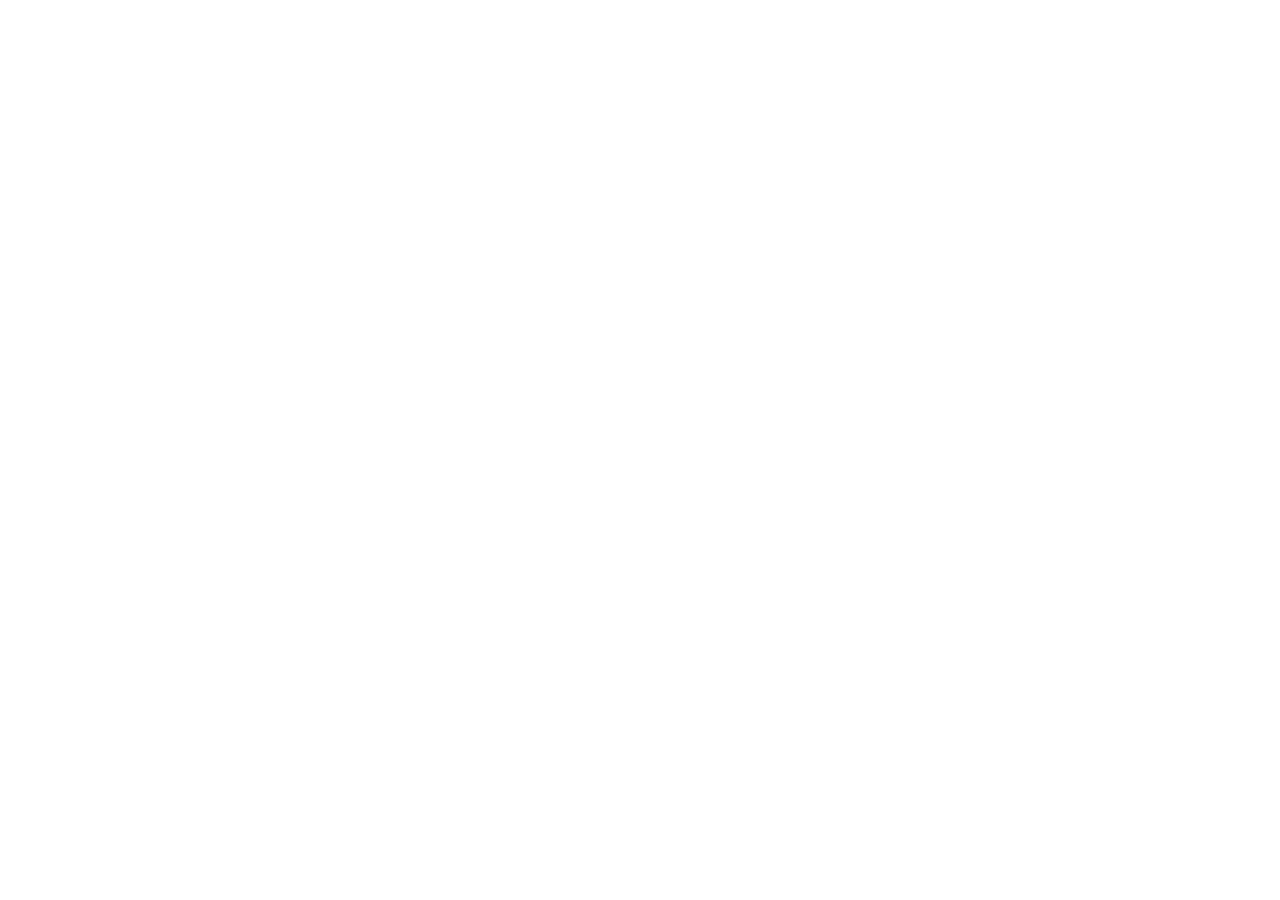
==== index.html @ b8fba94e "init project" ====
<html lang="en">
<head>
    <meta charset="UTF-8">
    <meta http-equiv="X-UA-Compatible" content="IE=edge">
    <meta name="viewport" content="width=device-width, initial-scale=1.0">
    <link href="style.css" rel="stylesheet">
    <title>Document</title>
</head>
<body>
    
</body>
</html>
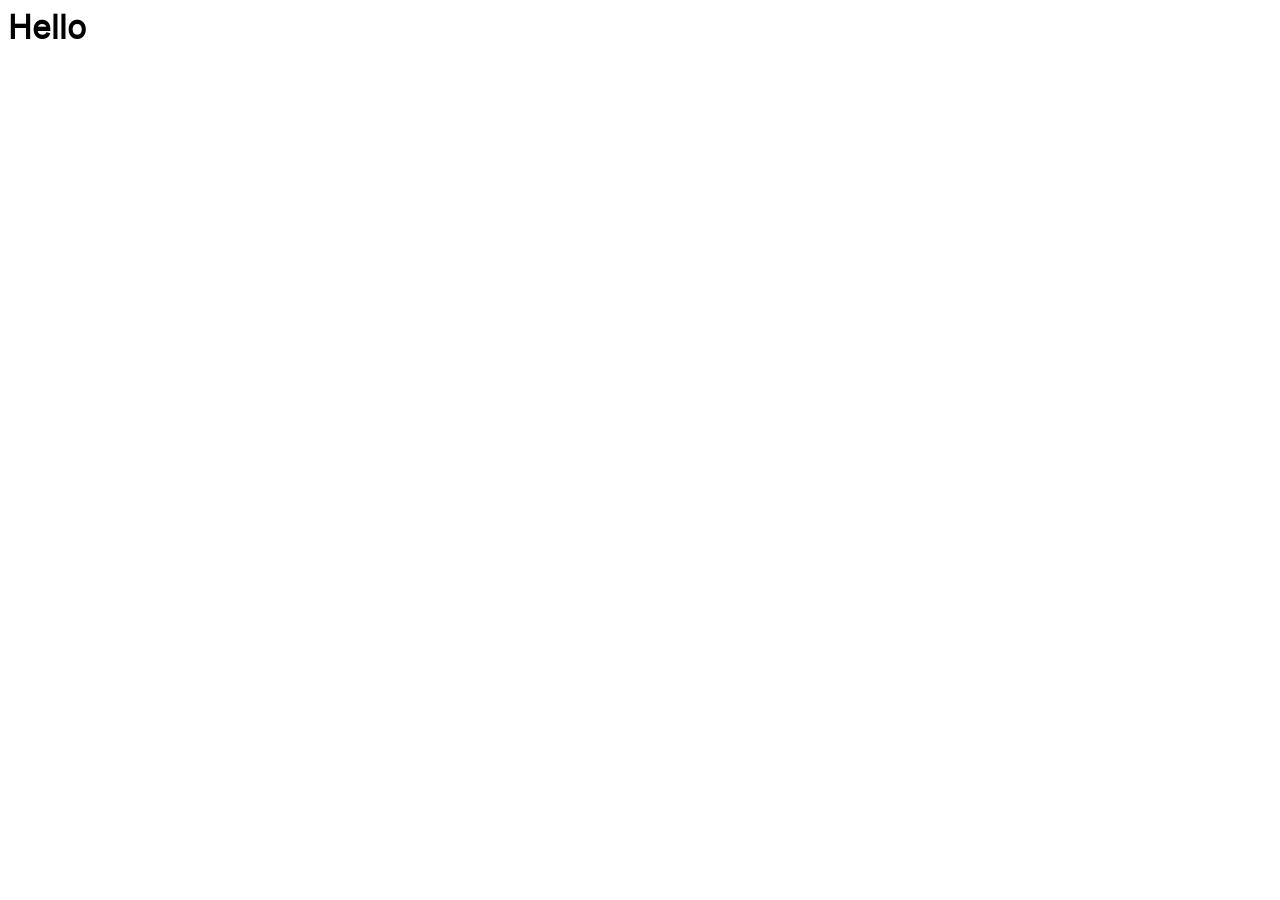
==== commit 35e9ea9e: "add font" ====
--- a/index.html
+++ b/index.html
@@ -7,6 +7,6 @@
     <title>Document</title>
 </head>
 <body>
-    
+    <h1>Hello</h1>
 </body>
 </html>
--- a/style.css
+++ b/style.css
@@ -0,0 +1,21 @@
+@font-face {
+    font-family: 'dela_gothic_oneregular';
+    src: url('./assets/fonts/Dela_Gothic_One/webfontkit-20221102-144326/delagothicone-regular-webfont.woff2') format('woff2'),
+        url('./assets/fonts/Dela_Gothic_One/webfontkit-20221102-144326/delagothicone-regular-webfont.woff') format('woff');
+    font-weight: normal;
+    font-style: normal;
+}
+
+@font-face {
+    font-family: 'interregular';
+    src: url('./assets/fonts/Inter/webfontkit-20221102-144707/inter-variablefont_slntwght-webfont.woff2') format('woff2'),
+        url('./assets/fonts/Inter/webfontkit-20221102-144707/inter-variablefont_slntwght-webfont.woff') format('woff');
+    font-weight: normal;
+    font-style: normal;
+}
+
+
+
+h1 {
+    font-family: "interregular", serif;
+}
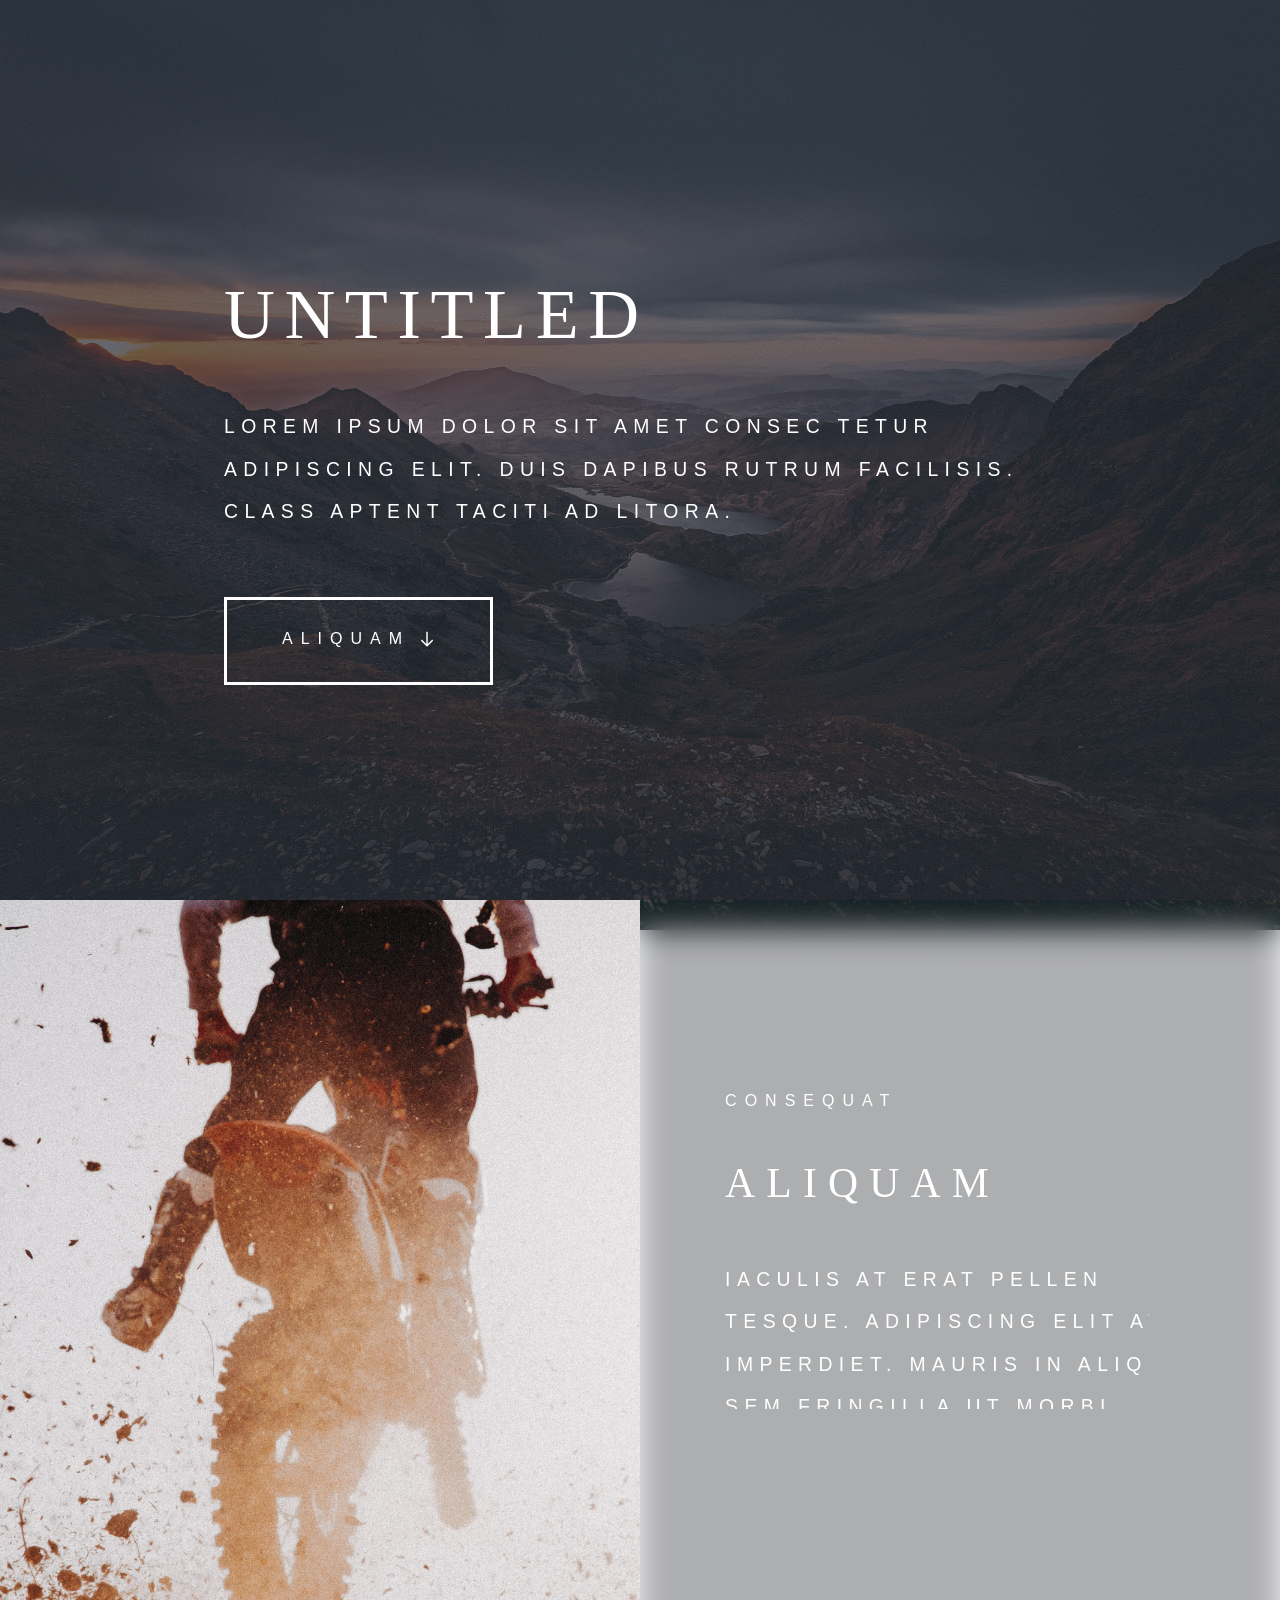
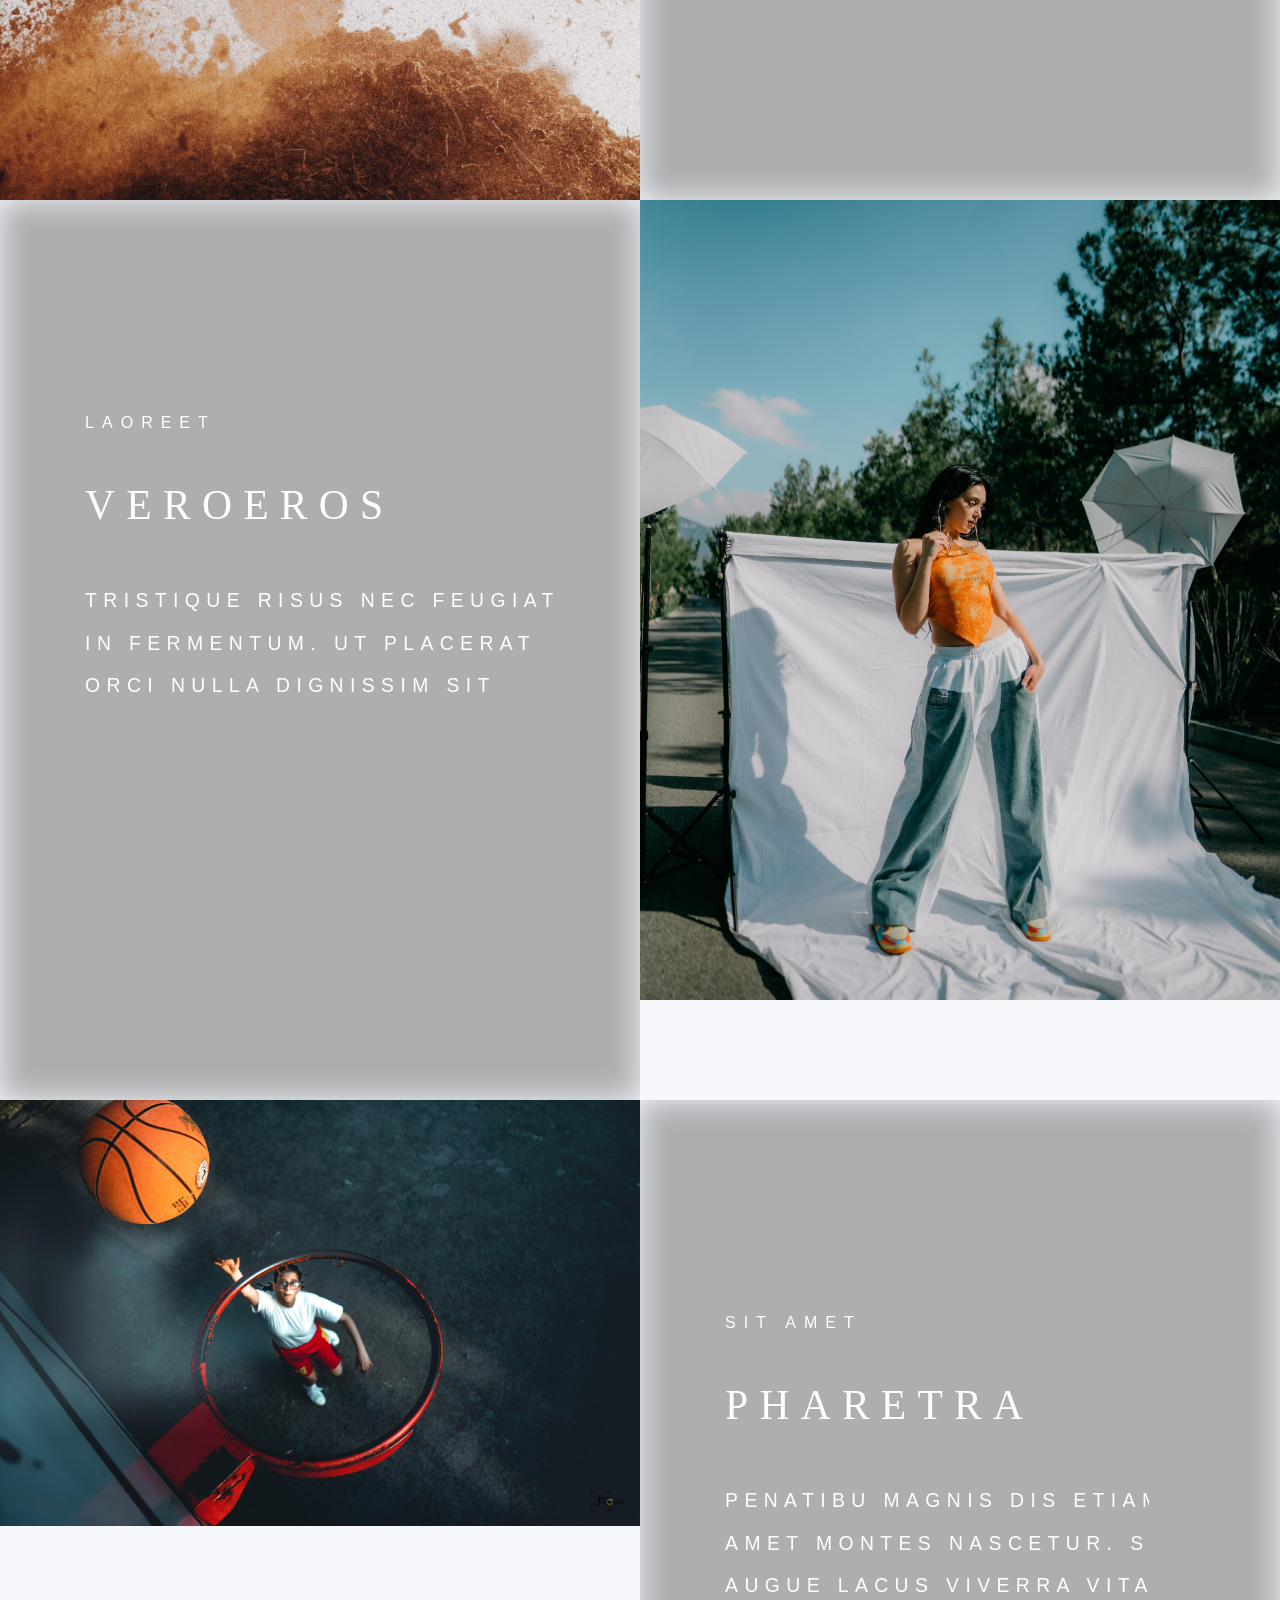
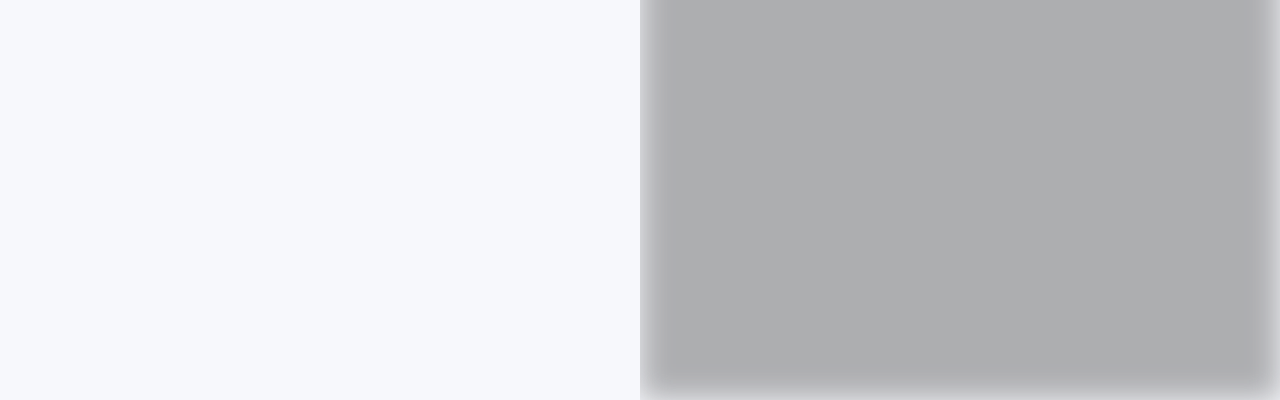
==== commit 6b747a42: "main part of the body" ====
--- a/index.html
+++ b/index.html
@@ -6,7 +6,52 @@
     <link href="style.css" rel="stylesheet">
     <title>Document</title>
 </head>
-<body>
-    <h1>Hello</h1>
-</body>
+    <body>
+        <section class="home_container">
+            <div id="child_container">
+                <h1>UNTITLED</h1>
+                <p class="text">LOREM IPSUM DOLOR SIT AMET CONSEC TETUR ADIPISCING ELIT. DUIS DAPIBUS RUTRUM FACILISIS. CLASS APTENT TACITI AD LITORA.</p>
+                <a class="next_section" href="#aliquam">ALIQUAM</a>
+            </div>
+        </section>
+        <section class="box_container" id="aliquam">
+            <div class="img_box">
+                <img src="./assets/img/bike.jpg" alt="biker_image">
+            </div>
+            <div class="text_section">
+                <div class="text_child">
+                    <p class="title">CONSEQUAT</p>
+                    <h1 class="headline">ALIQUAM</h1>
+                    <p class="text">IACULIS AT ERAT PELLEN TESQUE. ADIPISCING ELIT AT IMPERDIET. MAURIS IN ALIQUAM SEM FRINGILLA UT MORBI ELEIFEND.</p>
+                    <a class="next_section" href="#veroeros">SODALES</a>
+                </div>
+            </div>
+        </section>
+        <section class="box_container" id="veroeros">
+            <div class="text_section">
+                <div class="text_child">
+                    <p class="title">LAOREET</p>
+                    <h1 class="headline">VEROEROS</h1>
+                    <p class="text">TRISTIQUE RISUS NEC FEUGIAT IN FERMENTUM. UT PLACERAT ORCI NULLA DIGNISSIM SIT AMET VENENATIS SODALES.</p>
+                    <a class="next_section" href="#pharetra">ORNARE</a>
+                </div>
+            </div>
+            <div class="img_box">
+                <img src="./assets/img/girl.jpg" alt="girl_image">
+            </div>
+        </section>
+        <section class="box_container" id="pharetra">
+            <div class="img_box">
+                <img src="./assets/img/basket.jpg" alt="basket_image">
+            </div>
+            <div class="text_section">
+                <div class="text_child">
+                    <p class="title">SIT AMET</p>
+                    <h1 class="headline">PHARETRA</h1>
+                    <p class="text">PENATIBU MAGNIS DIS ETIAM AMET MONTES NASCETUR. SED AUGUE LACUS VIVERRA VITAE LOREM DONEC.</p>
+                    <a class="next_section" href="">INTEGER</a>
+                </div>
+            </div>
+        </section>
+    </body>
 </html>
--- a/style.css
+++ b/style.css
@@ -14,8 +14,118 @@
     font-style: normal;
 }
 
+html {
+    scroll-behavior: smooth;
+    height: auto;
+    overflow-x: hidden;
+}
+
+body {
+    width: 100vw;
+    height: auto;
+    background-image: url(./assets/img/filter.svg), linear-gradient(to top, rgba(20,20,23,0.549), rgba(20,20,23,0.549)), url(./assets/img/background_landscape.jpg);
+    background-size: 512px, auto, cover;
+    background-position: center, 0% 0%, center;
+    background-repeat: repeat, repeat, no-repeat;
+    background-attachment: fixed;
+    background-color: #F7F8FC;
+    margin: 0;
+}
+
+h1 {
+    color: #FFFFFF;
+    font-family: 'Dela Gothic One', cursive;
+    letter-spacing: 0.6rem;
+    width: calc(100% + 0.5rem);
+    line-height: 0.9;
+    font-size: 4.4em;
+    font-weight: 400;
+}
+
+.text {
+    color: #FFFFFF;
+    font-family: 'Inter', sans-serif;
+    letter-spacing: 0.40rem;
+    width: calc(100% + 0.325rem);
+    font-size: 1.21em;
+    line-height: 2.2;
+    font-weight: 300;
+    margin-bottom: 5em;
+}
+
+.home_container {
+    width: 100%;
+    height: 100vh;
+    display: flex;
+    flex-direction: column;
+    justify-content: center;
+    align-items: center;
+}
+
+.box_container {
+    width: 100%;
+    height: 100vh;
+    display: flex;
+    align-items: center;
+}
+
+#child_container {
+    width: 65%;
+    height: 50%;
+}
+
+.next_section {
+    color: #FFFFFF;
+    text-decoration: none;
+    font-family: 'Inter', sans-serif;
+    letter-spacing: 0.5rem;
+    padding: 30px 80px 35px 55px;
+    font-weight: 400;
+    border: 3px solid #FFFFFF;
+    background-image: url(./assets/img/arrow.png);
+    background-size: 7%;
+    background-repeat: no-repeat;
+    background-position: 78% 48%;
+}
+
+.img_box {
+    width: 50%;
+    height: 100%;
+}
+
+.img_box img {
+    width: 100%;
+    max-height: 100%;
+    object-fit: cover;
+    object-position: center;
+}
 
 
-h1 {
-    font-family: "interregular", serif;
+.text_section {
+    width: 50%;
+    height: 100%;
+    backdrop-filter: blur(15px) brightness(0.7);
+    display: grid;
+    align-items: center;
+}
+
+.text_child {
+    width: 75%;
+    margin-left: 13.3%;
+    margin-bottom: 6%;
+}
+
+.title {
+    color: #fff;
+    font-family: 'Inter', sans-serif;
+    letter-spacing: 0.5rem;
+    width: calc(100% + 0.4rem);
+    font-size: 1em;
+    font-weight: 400;
+}
+
+.headline {
+    font-size: 2.6em;
+    letter-spacing: 0.7rem;
+    margin: 55px 0;
 }
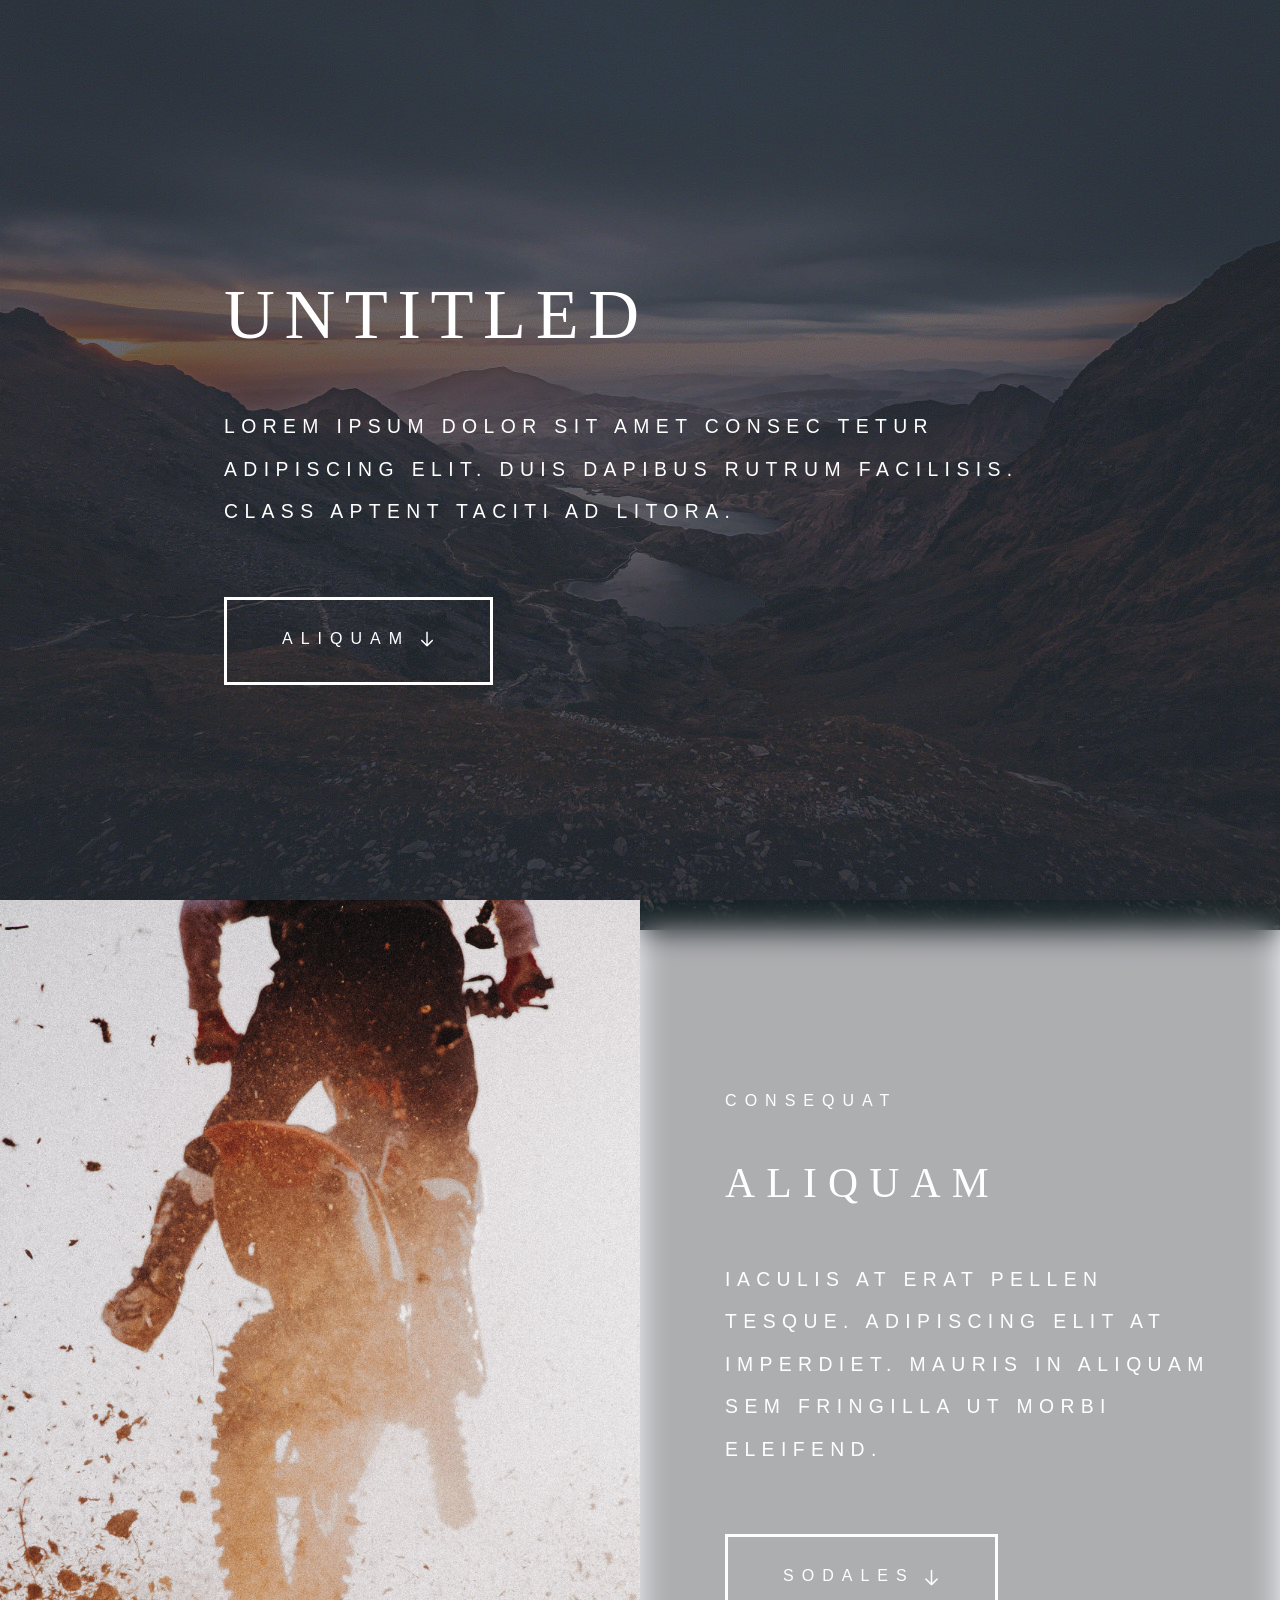
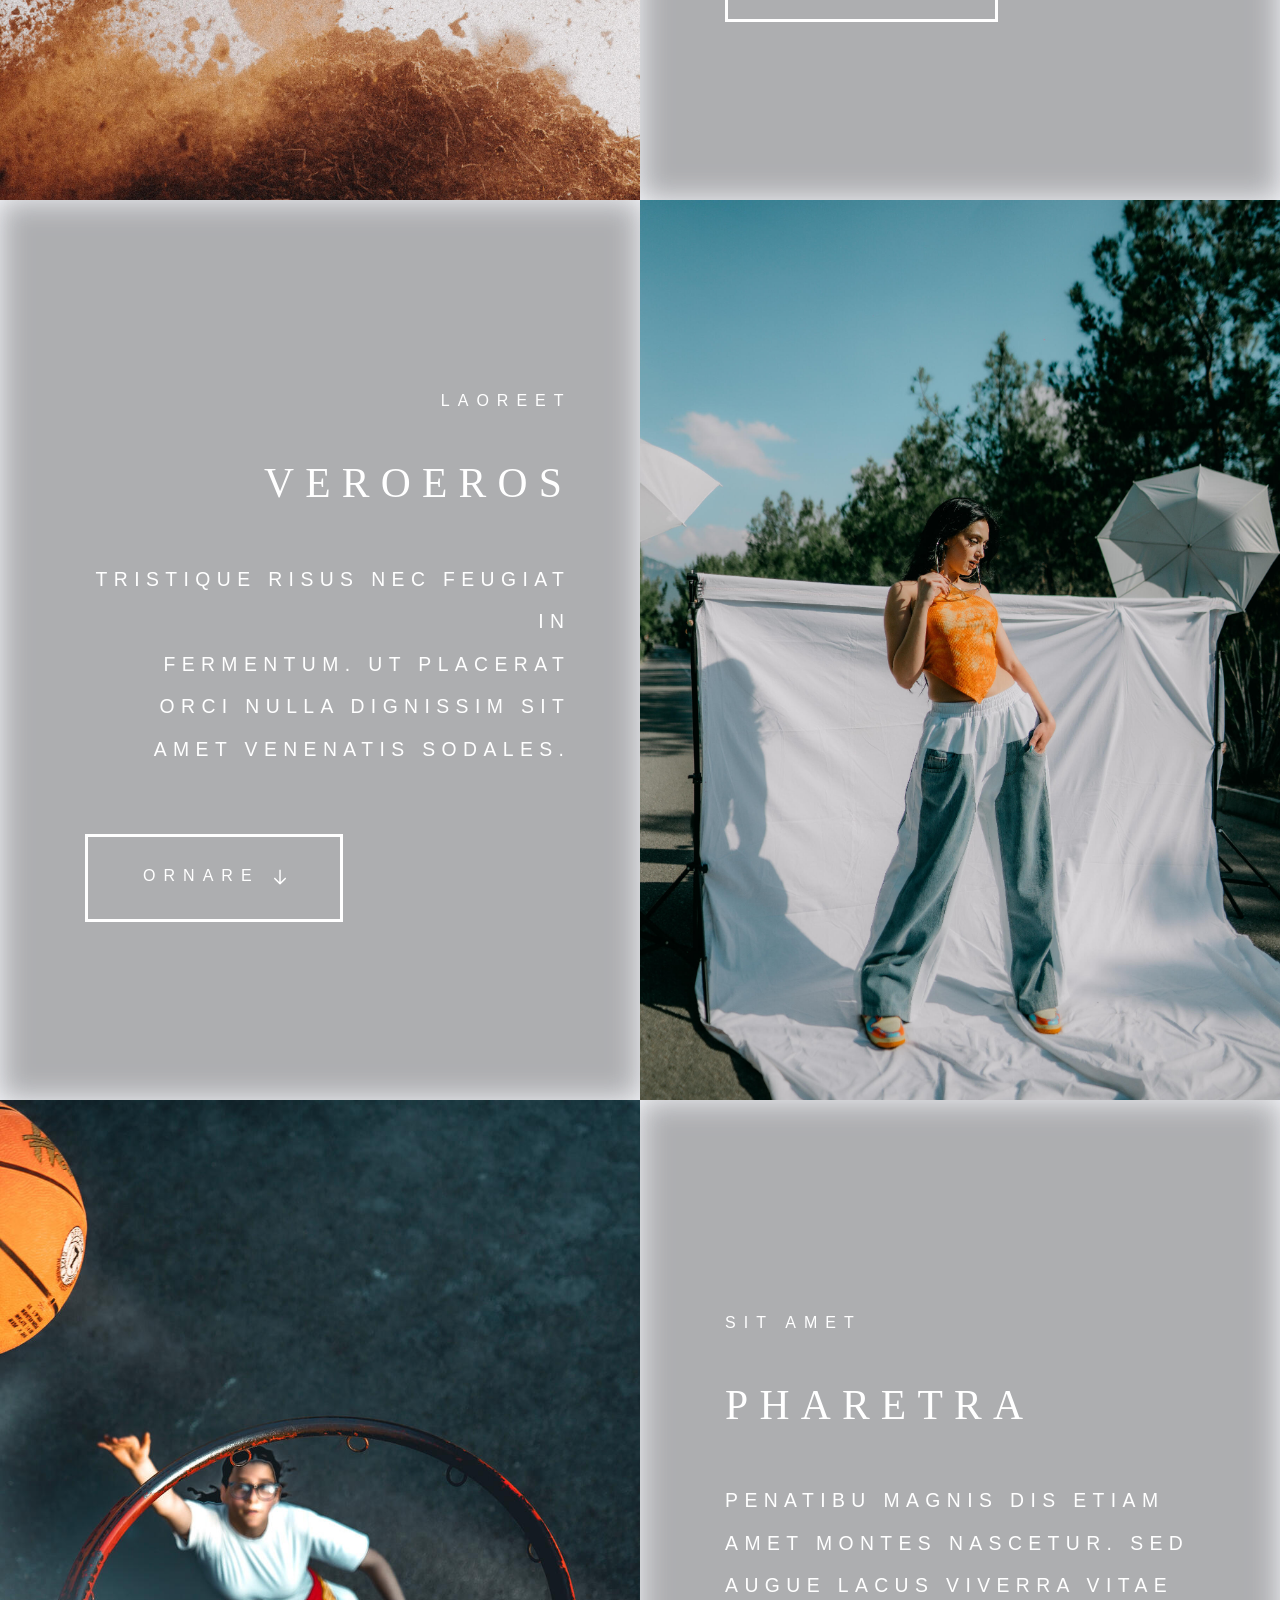
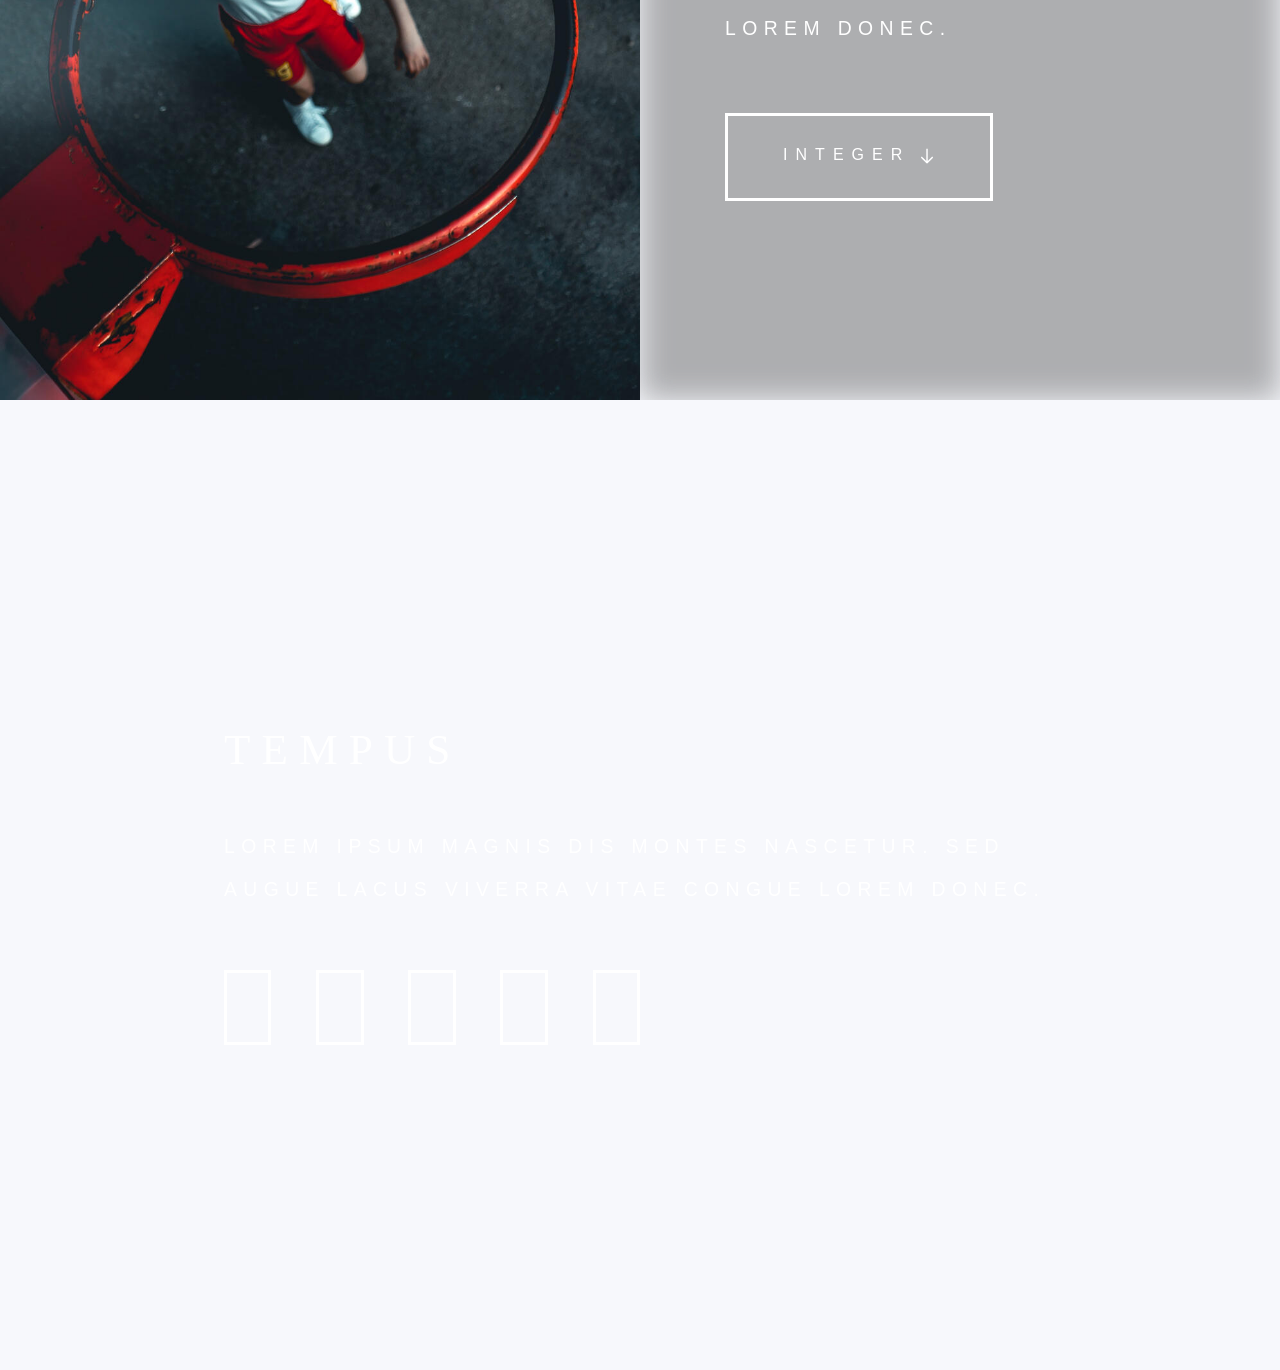
==== commit e1e5de5a: "footer" ====
--- a/index.html
+++ b/index.html
@@ -30,9 +30,11 @@
         <section class="box_container" id="veroeros">
             <div class="text_section">
                 <div class="text_child">
-                    <p class="title">LAOREET</p>
-                    <h1 class="headline">VEROEROS</h1>
-                    <p class="text">TRISTIQUE RISUS NEC FEUGIAT IN FERMENTUM. UT PLACERAT ORCI NULLA DIGNISSIM SIT AMET VENENATIS SODALES.</p>
+                    <div id="align_right">
+                        <p class="title">LAOREET</p>
+                        <h1 class="headline">VEROEROS</h1>
+                        <p class="text">TRISTIQUE RISUS NEC FEUGIAT IN <br> FERMENTUM. UT PLACERAT ORCI NULLA DIGNISSIM SIT AMET VENENATIS SODALES.</p>
+                    </div>
                     <a class="next_section" href="#pharetra">ORNARE</a>
                 </div>
             </div>
@@ -53,5 +55,18 @@
                 </div>
             </div>
         </section>
+        <section class="footer_container">
+            <div id="child_container">
+                <h1 id="footer_title">TEMPUS</h1>
+                <p class="text" id="footer_text">LOREM IPSUM MAGNIS DIS MONTES NASCETUR. SED AUGUE LACUS VIVERRA VITAE CONGUE LOREM DONEC.</p>
+                <div id="media_icon">
+                    <a class="social_media" id="instagram" href=""></a>
+                    <a class="social_media" id="tiktok" href=""></a>
+                    <a class="social_media" id="youtube" href=""></a>
+                    <a class="social_media" id="twitter" href=""></a>
+                    <a class="social_media" id="mail" href=""></a>
+                </div>
+            </div>
+        </section>
     </body>
 </html>
--- a/style.css
+++ b/style.css
@@ -53,13 +53,17 @@
     margin-bottom: 5em;
 }
 
-.home_container {
+.home_container, .footer_container  {
     width: 100%;
     height: 100vh;
     display: flex;
     flex-direction: column;
     justify-content: center;
     align-items: center;
+}
+
+.footer_container {
+    margin-top: 5.5%;
 }
 
 .box_container {
@@ -95,6 +99,7 @@
 
 .img_box img {
     width: 100%;
+    height: 100%;
     max-height: 100%;
     object-fit: cover;
     object-position: center;
@@ -105,8 +110,9 @@
     width: 50%;
     height: 100%;
     backdrop-filter: blur(15px) brightness(0.7);
-    display: grid;
-    align-items: center;
+    display: flex;
+    flex-direction: column;
+    justify-content: center;
 }
 
 .text_child {
@@ -114,7 +120,6 @@
     margin-left: 13.3%;
     margin-bottom: 6%;
 }
-
 .title {
     color: #fff;
     font-family: 'Inter', sans-serif;
@@ -128,4 +133,60 @@
     font-size: 2.6em;
     letter-spacing: 0.7rem;
     margin: 55px 0;
+}
+
+#align_right {
+    text-align: right;
+}
+
+#footer_title {
+    font-size: 2.7em;
+    letter-spacing: 0.7rem;
+}
+
+#footer_text {
+    margin: 55px 0 60px 0;
+}
+
+#media_icon {
+    width: 50%;
+    display: flex;
+    gap: 2.8em;
+}
+
+.social_media {
+    width: 4.3em;
+    height: 4.3em;
+    border: 3px solid #FFFFFF;
+    background-repeat: no-repeat;
+}
+
+#instagram {
+    background: url('https://api.iconify.design/carbon/logo-instagram.svg?color=white') 
+    no-repeat center center / contain;
+    background-size: 62%;
+}
+
+#tiktok {
+    background: url('https://api.iconify.design/akar-icons/tiktok-fill.svg?color=white') 
+    no-repeat center center / contain;
+    background-size: 62%;
+}
+
+#youtube {
+    background: url('https://api.iconify.design/carbon/logo-youtube.svg?color=white')
+     no-repeat center center / contain;
+     background-size: 62%;
+}
+
+#twitter {
+    background: url('https://api.iconify.design/mdi/twitter.svg?color=white') 
+    no-repeat center center / contain;
+    background-size: 62%;
+}
+
+#mail {
+    background: url('https://api.iconify.design/ic/round-mail.svg?color=white') 
+    no-repeat center center / contain;
+    background-size: 62%;
 }
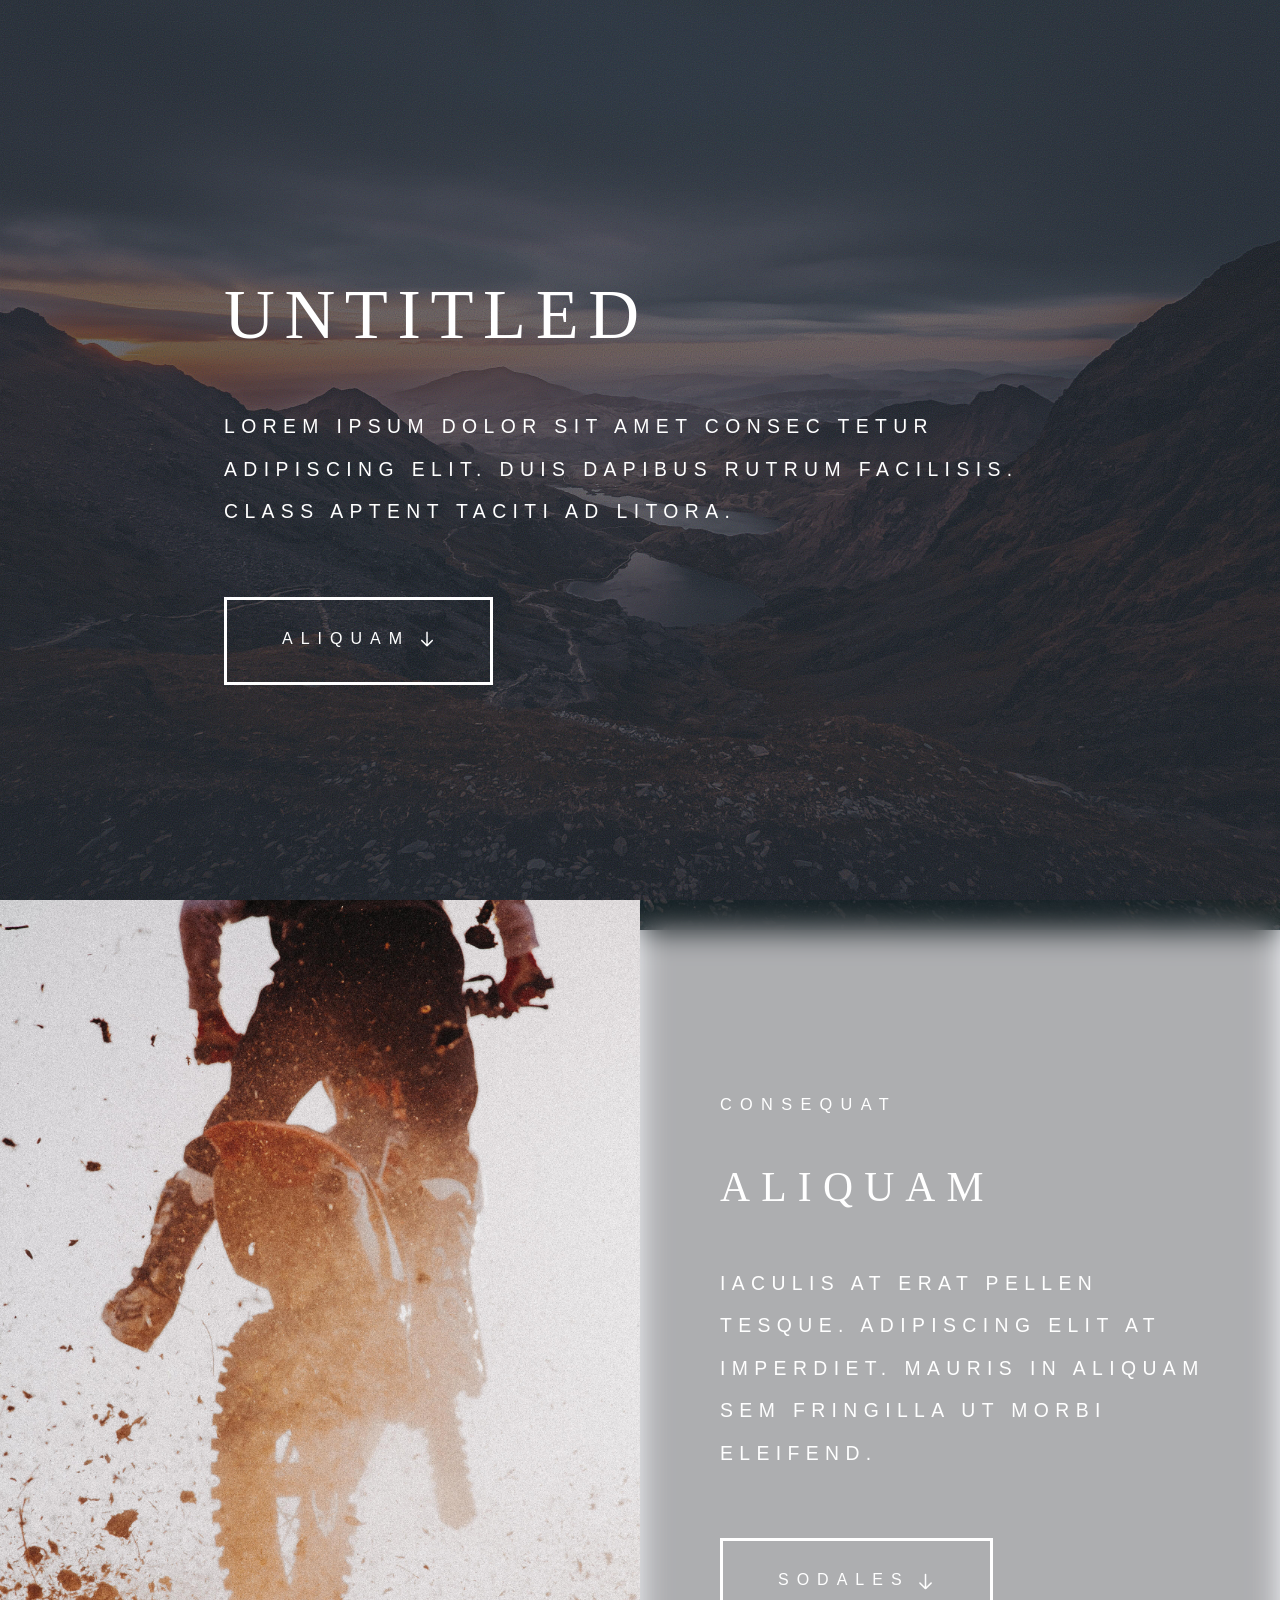
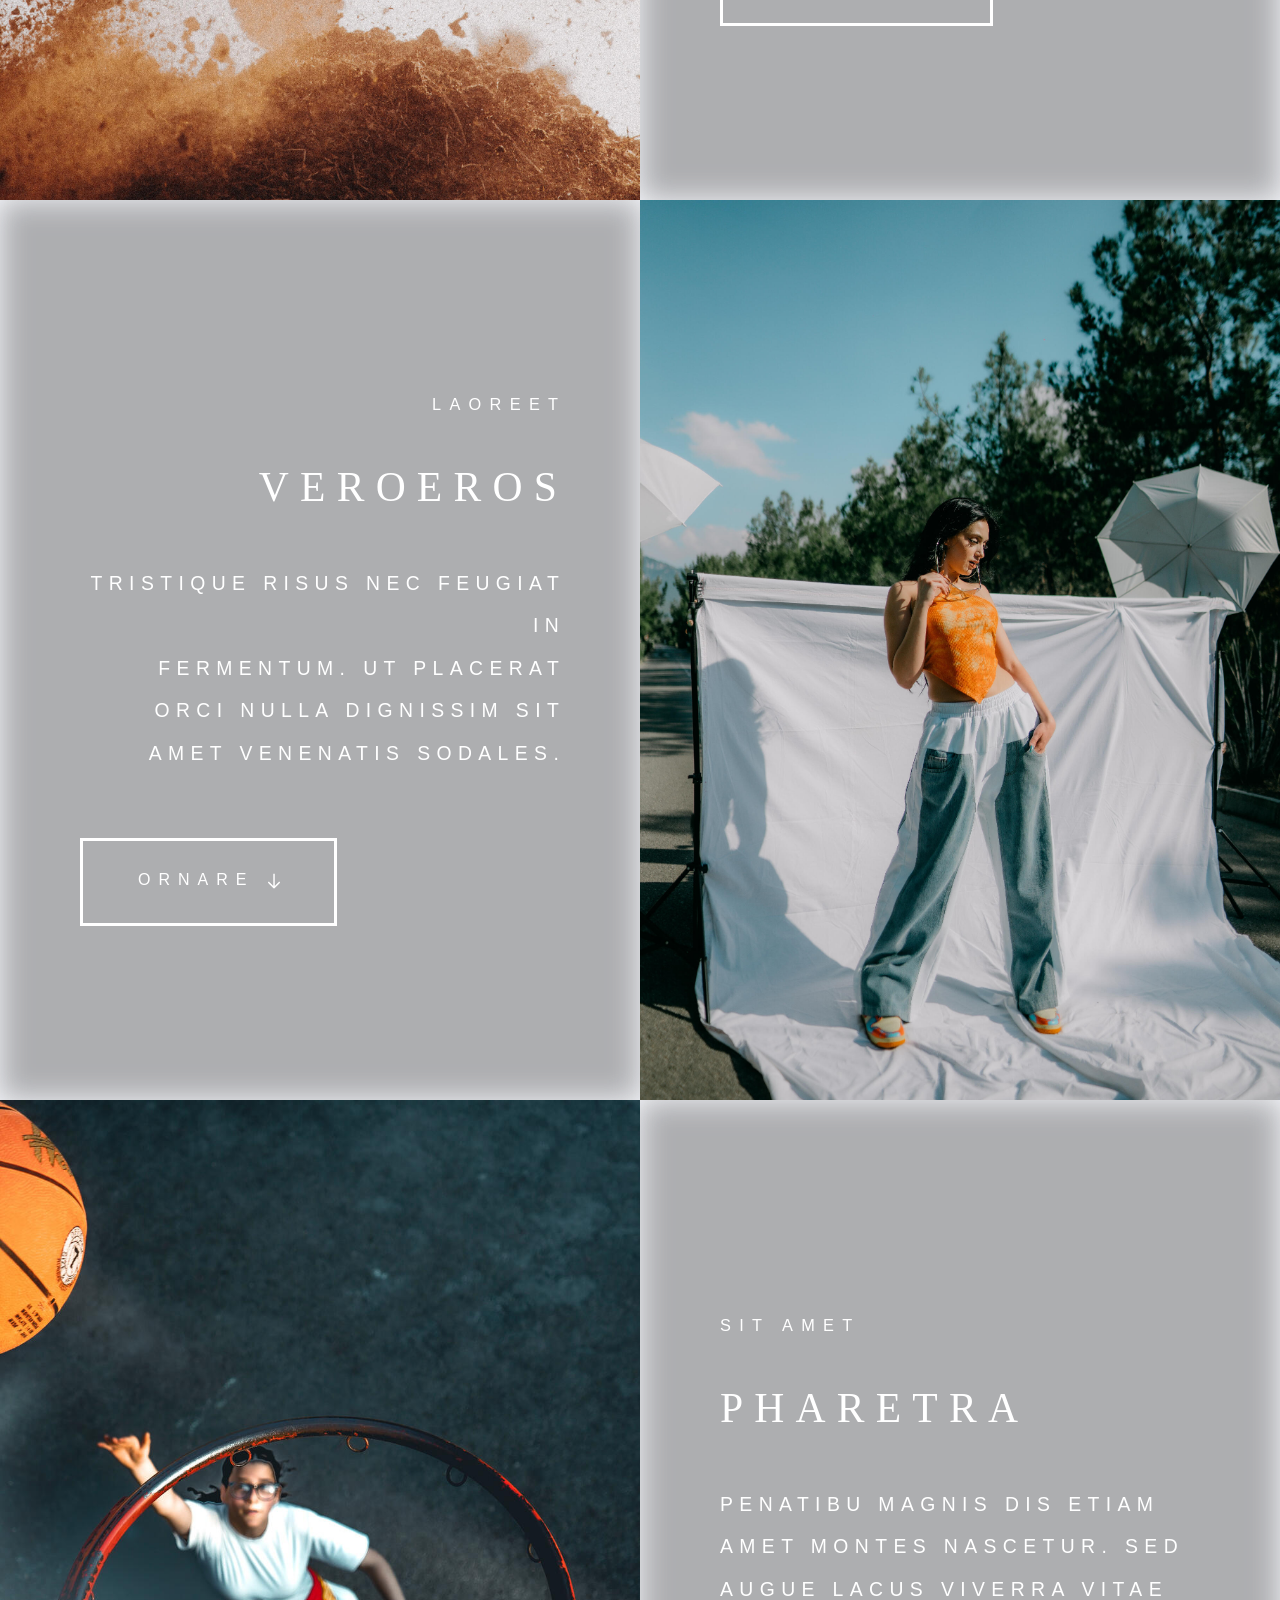
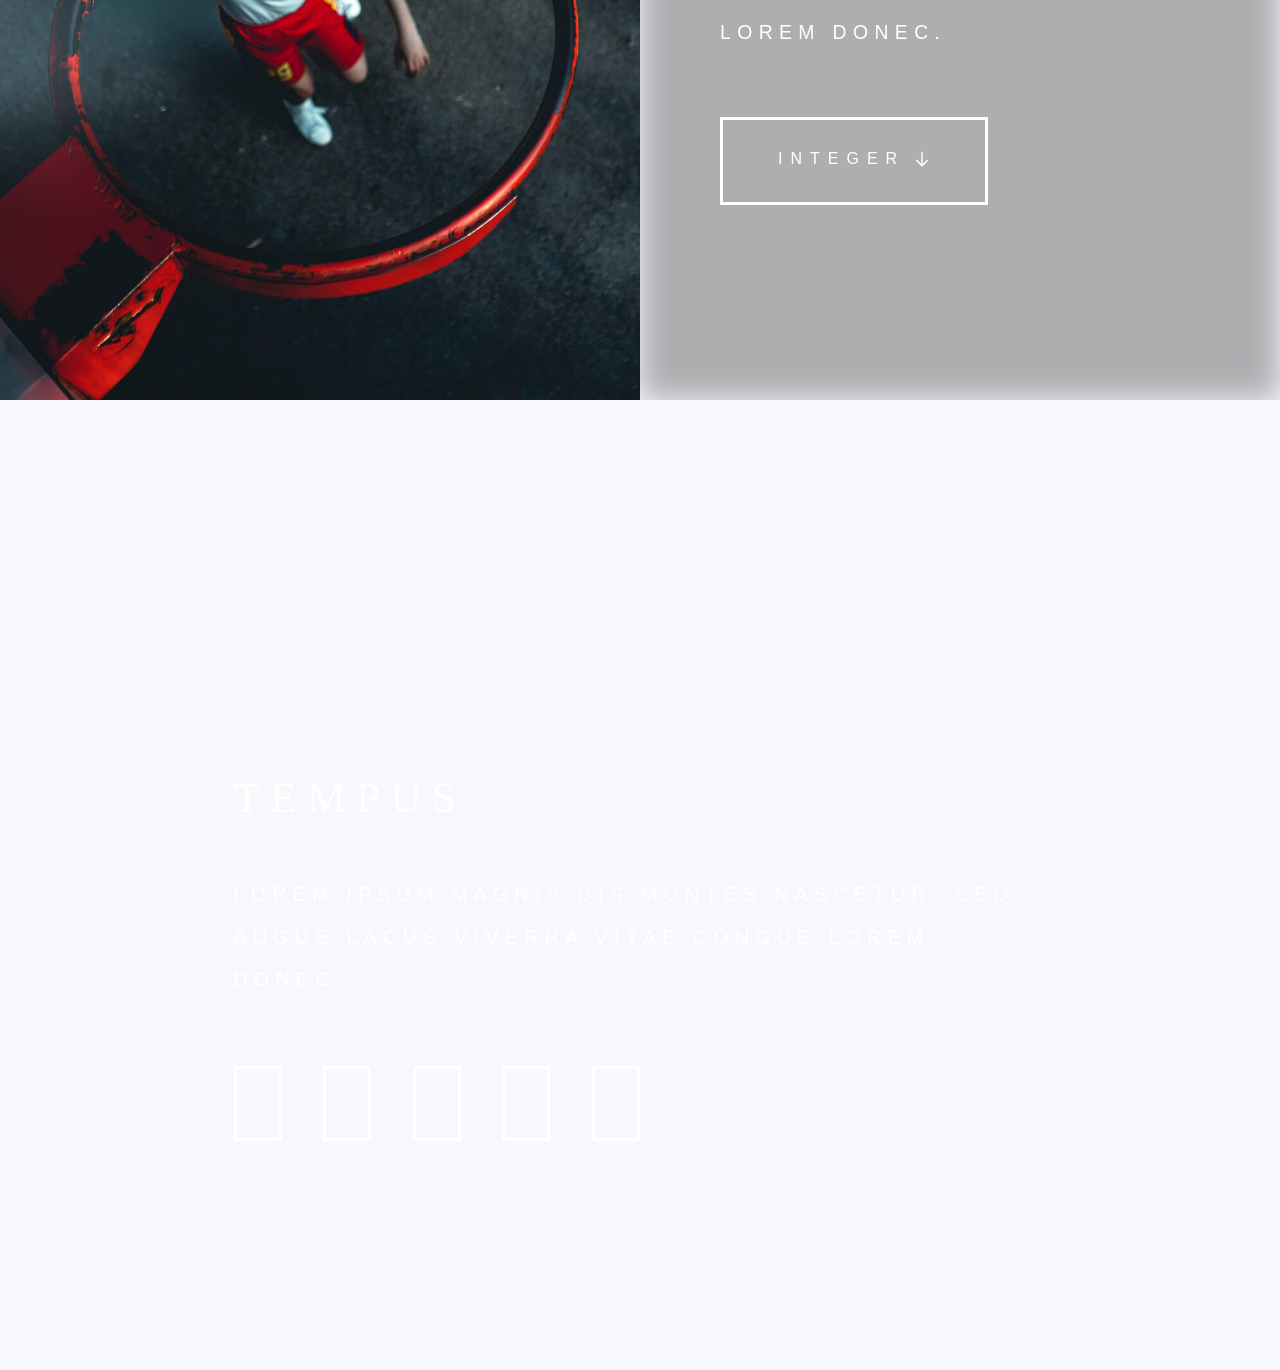
==== commit 2da38599: "fix & routes" ====
--- a/index.html
+++ b/index.html
@@ -51,12 +51,12 @@
                     <p class="title">SIT AMET</p>
                     <h1 class="headline">PHARETRA</h1>
                     <p class="text">PENATIBU MAGNIS DIS ETIAM AMET MONTES NASCETUR. SED AUGUE LACUS VIVERRA VITAE LOREM DONEC.</p>
-                    <a class="next_section" href="">INTEGER</a>
+                    <a class="next_section" href="#tempus">INTEGER</a>
                 </div>
             </div>
         </section>
-        <section class="footer_container">
-            <div id="child_container">
+        <section class="footer_container" id="tempus">
+            <div id="child_footer_container">
                 <h1 id="footer_title">TEMPUS</h1>
                 <p class="text" id="footer_text">LOREM IPSUM MAGNIS DIS MONTES NASCETUR. SED AUGUE LACUS VIVERRA VITAE CONGUE LOREM DONEC.</p>
                 <div id="media_icon">
--- a/style.css
+++ b/style.css
@@ -100,9 +100,9 @@
 .img_box img {
     width: 100%;
     height: 100%;
-    max-height: 100%;
     object-fit: cover;
     object-position: center;
+    /*transform: scale(1.06);*/
 }
 
 
@@ -113,20 +113,20 @@
     display: flex;
     flex-direction: column;
     justify-content: center;
+    z-index: 5;
 }
 
 .text_child {
     width: 75%;
-    margin-left: 13.3%;
-    margin-bottom: 6%;
+    margin-left: 12.5%;
+    margin-bottom: 5%;
 }
 .title {
     color: #fff;
     font-family: 'Inter', sans-serif;
-    letter-spacing: 0.5rem;
+    letter-spacing: 0.52rem;
     width: calc(100% + 0.4rem);
-    font-size: 1em;
-    font-weight: 400;
+    font-size: 1.02em;
 }
 
 .headline {
@@ -139,19 +139,25 @@
     text-align: right;
 }
 
+#child_footer_container {
+    width: 63.5%;
+    height: 50%;
+    margin-top: 6em;
+}
+
 #footer_title {
     font-size: 2.7em;
-    letter-spacing: 0.7rem;
+    letter-spacing: 0.65rem;
 }
 
 #footer_text {
-    margin: 55px 0 60px 0;
+    margin: 55px 0 65px 0;
 }
 
 #media_icon {
     width: 50%;
     display: flex;
-    gap: 2.8em;
+    gap: 2.6em;
 }
 
 .social_media {
@@ -159,18 +165,23 @@
     height: 4.3em;
     border: 3px solid #FFFFFF;
     background-repeat: no-repeat;
+    transition: 0.375s ease;
+}
+
+.social_media:hover {
+    transform: scale(1.1125);
 }
 
 #instagram {
     background: url('https://api.iconify.design/carbon/logo-instagram.svg?color=white') 
     no-repeat center center / contain;
-    background-size: 62%;
+    background-size: 63%;
 }
 
 #tiktok {
     background: url('https://api.iconify.design/akar-icons/tiktok-fill.svg?color=white') 
     no-repeat center center / contain;
-    background-size: 62%;
+    background-size: 59%;
 }
 
 #youtube {
@@ -182,7 +193,7 @@
 #twitter {
     background: url('https://api.iconify.design/mdi/twitter.svg?color=white') 
     no-repeat center center / contain;
-    background-size: 62%;
+    background-size: 58%;
 }
 
 #mail {
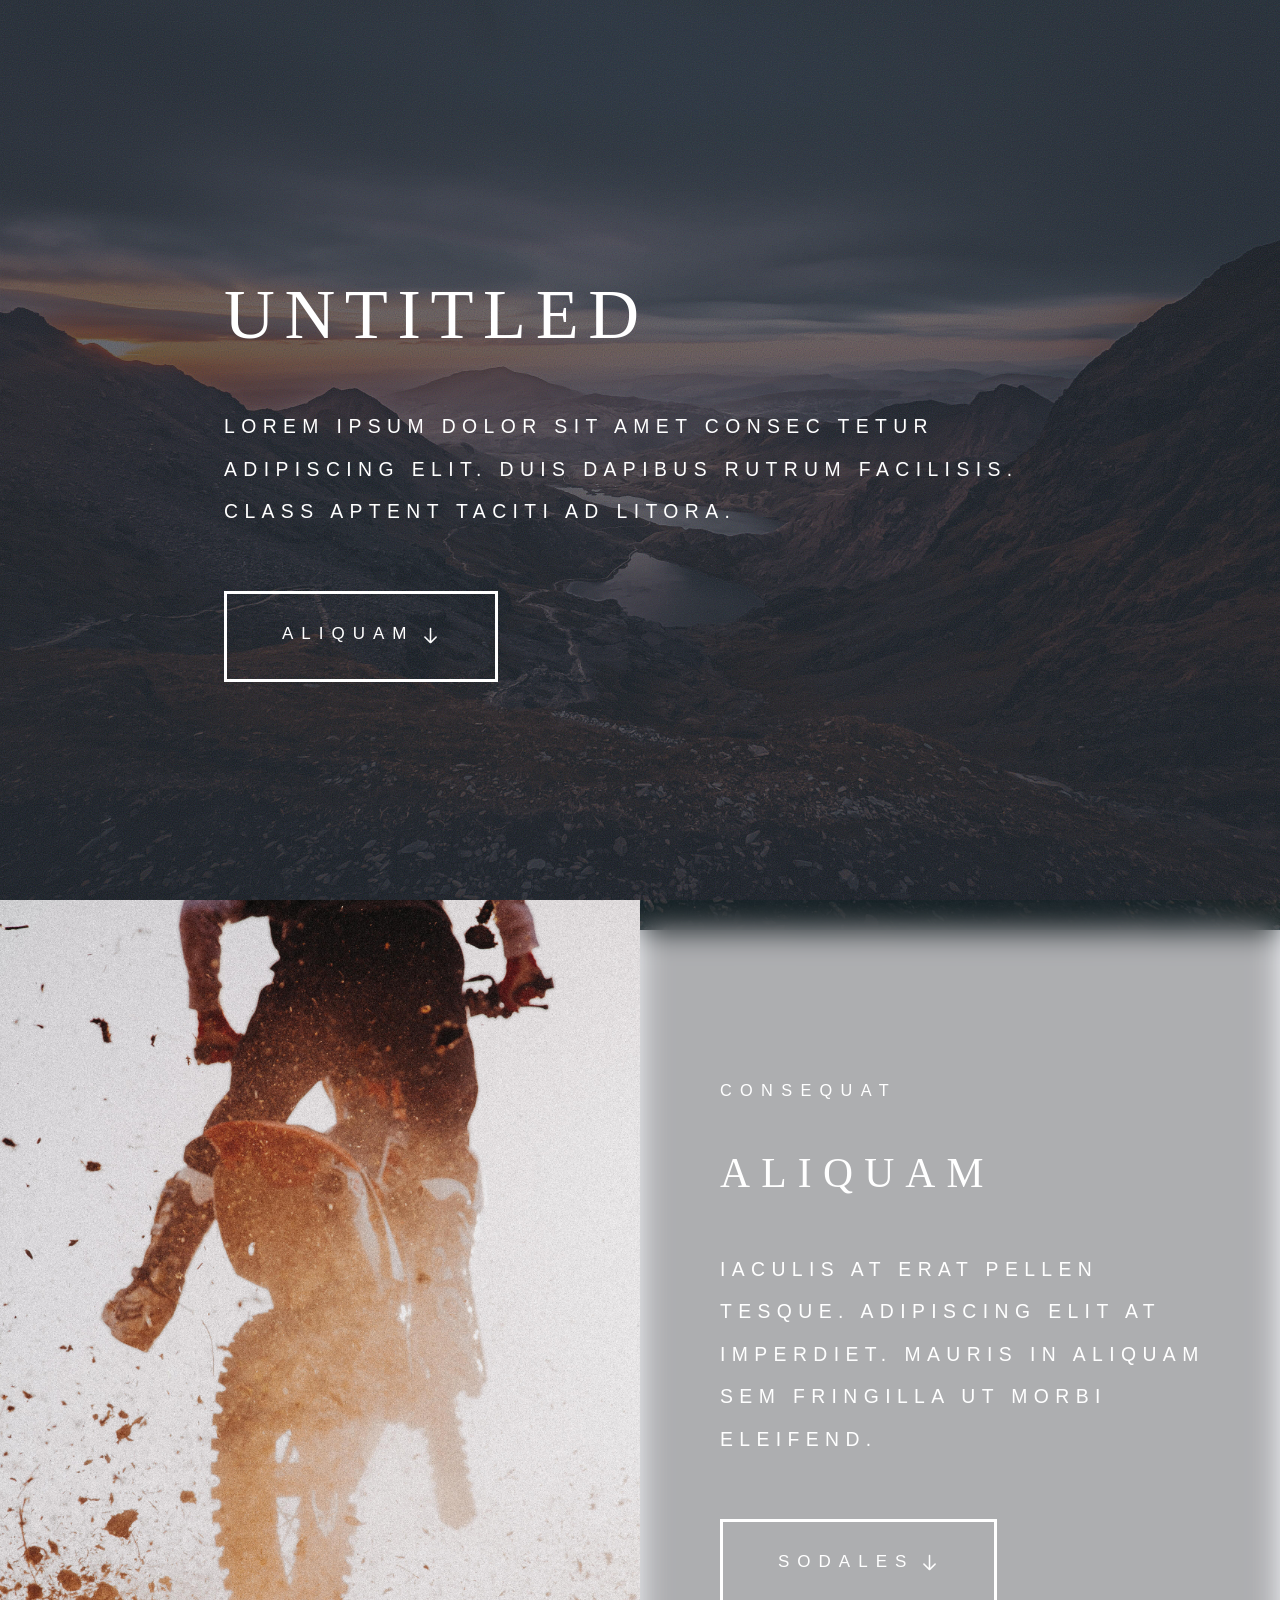
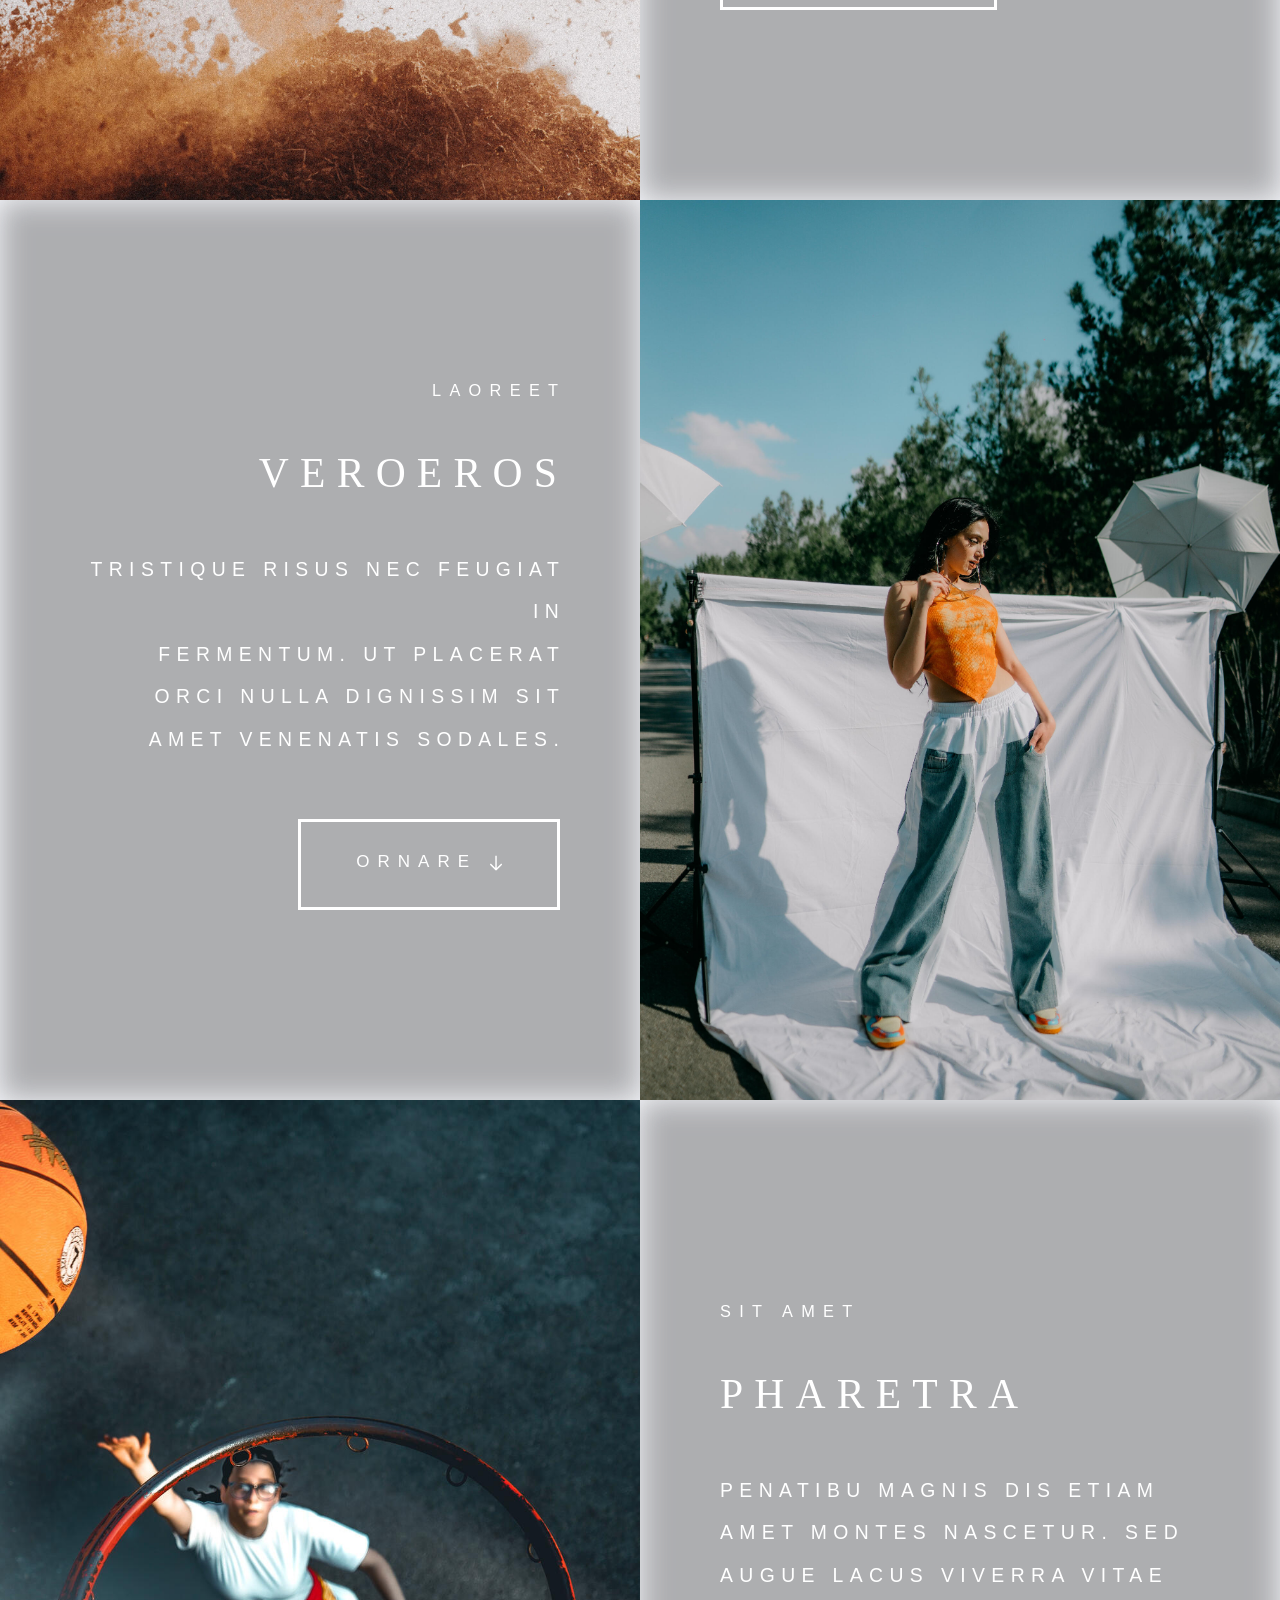
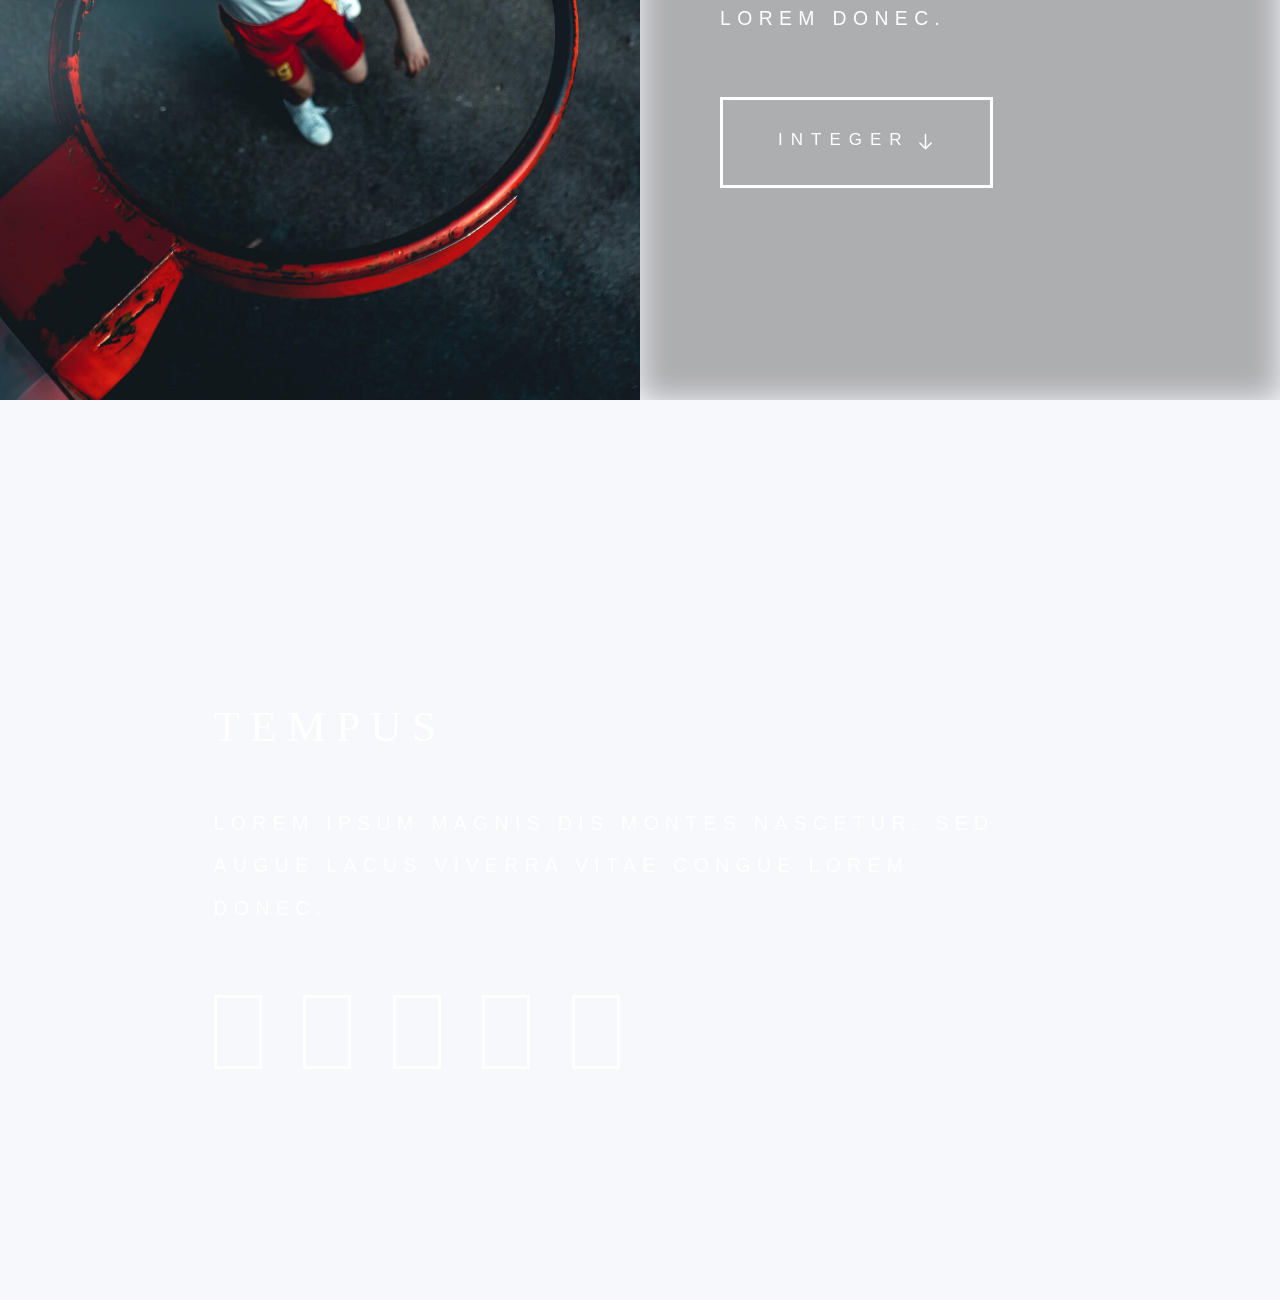
==== commit 8e4ae048: "try animations" ====
--- a/index.html
+++ b/index.html
@@ -4,14 +4,14 @@
     <meta http-equiv="X-UA-Compatible" content="IE=edge">
     <meta name="viewport" content="width=device-width, initial-scale=1.0">
     <link href="style.css" rel="stylesheet">
-    <title>Document</title>
+    <title>Template</title>
 </head>
     <body>
         <section class="home_container">
             <div id="child_container">
                 <h1>UNTITLED</h1>
                 <p class="text">LOREM IPSUM DOLOR SIT AMET CONSEC TETUR ADIPISCING ELIT. DUIS DAPIBUS RUTRUM FACILISIS. CLASS APTENT TACITI AD LITORA.</p>
-                <a class="next_section" href="#aliquam">ALIQUAM</a>
+                <a href="#aliquam"><button class="next_section">ALIQUAM</button></a>
             </div>
         </section>
         <section class="box_container" id="aliquam">
@@ -23,7 +23,7 @@
                     <p class="title">CONSEQUAT</p>
                     <h1 class="headline">ALIQUAM</h1>
                     <p class="text">IACULIS AT ERAT PELLEN TESQUE. ADIPISCING ELIT AT IMPERDIET. MAURIS IN ALIQUAM SEM FRINGILLA UT MORBI ELEIFEND.</p>
-                    <a class="next_section" href="#veroeros">SODALES</a>
+                    <a href="#veroeros"><button class="next_section">SODALES</button></a>
                 </div>
             </div>
         </section>
@@ -34,8 +34,8 @@
                         <p class="title">LAOREET</p>
                         <h1 class="headline">VEROEROS</h1>
                         <p class="text">TRISTIQUE RISUS NEC FEUGIAT IN <br> FERMENTUM. UT PLACERAT ORCI NULLA DIGNISSIM SIT AMET VENENATIS SODALES.</p>
+                        <a href="#pharetra"><button class="next_section">ORNARE</button></a>
                     </div>
-                    <a class="next_section" href="#pharetra">ORNARE</a>
                 </div>
             </div>
             <div class="img_box">
@@ -51,7 +51,7 @@
                     <p class="title">SIT AMET</p>
                     <h1 class="headline">PHARETRA</h1>
                     <p class="text">PENATIBU MAGNIS DIS ETIAM AMET MONTES NASCETUR. SED AUGUE LACUS VIVERRA VITAE LOREM DONEC.</p>
-                    <a class="next_section" href="#tempus">INTEGER</a>
+                    <a href="#tempus"><button class="next_section">INTEGER</button></a>
                 </div>
             </div>
         </section>
@@ -69,4 +69,7 @@
             </div>
         </section>
     </body>
-</html>+</html>
+
+<script src="https://cdnjs.cloudflare.com/ajax/libs/jquery/3.3.1/jquery.min.js"></script>
+<script type="text/javascript" src="./scrollAnimation.js"></script>
--- a/style.css
+++ b/style.css
@@ -40,6 +40,18 @@
     line-height: 0.9;
     font-size: 4.4em;
     font-weight: 400;
+    animation: fromTheLeft 2s;
+}
+
+@keyframes fromTheLeft {
+    0% {
+        margin-left: -100px;
+        opacity: 0.1;
+    }
+    100% {
+        margin-left: 0px;
+        opacity: 1;
+    }
 }
 
 .text {
@@ -50,8 +62,21 @@
     font-size: 1.21em;
     line-height: 2.2;
     font-weight: 300;
-    margin-bottom: 5em;
-}
+    margin-bottom: 3em;
+    animation: fromTheRight 2s;
+}
+
+@keyframes fromTheRight {
+    0% {
+        margin-left: 100px;
+        opacity: 0.1;
+    }
+    100% {
+        margin-left: 0px;
+        opacity: 1;
+    }
+}
+
 
 .home_container, .footer_container  {
     width: 100%;
@@ -60,10 +85,6 @@
     flex-direction: column;
     justify-content: center;
     align-items: center;
-}
-
-.footer_container {
-    margin-top: 5.5%;
 }
 
 .box_container {
@@ -85,11 +106,30 @@
     letter-spacing: 0.5rem;
     padding: 30px 80px 35px 55px;
     font-weight: 400;
+    font-size: 17px;
     border: 3px solid #FFFFFF;
+    background-color: transparent;
     background-image: url(./assets/img/arrow.png);
     background-size: 7%;
     background-repeat: no-repeat;
     background-position: 78% 48%;
+    transition: 0.3s;
+    animation: fromTheBottom 2s;
+}
+
+.next_section:hover {
+    transform: scale(1.04);
+}
+
+@keyframes fromTheBottom {
+    0% {
+        margin-top: 50px;
+        opacity: 0.1;
+    }
+    100% {
+        margin-top: 0px;
+        opacity: 1;
+    }
 }
 
 .img_box {
@@ -102,9 +142,7 @@
     height: 100%;
     object-fit: cover;
     object-position: center;
-    /*transform: scale(1.06);*/
-}
-
+}
 
 .text_section {
     width: 50%;
@@ -113,26 +151,46 @@
     display: flex;
     flex-direction: column;
     justify-content: center;
-    z-index: 5;
 }
 
 .text_child {
     width: 75%;
     margin-left: 12.5%;
-    margin-bottom: 5%;
-}
+    margin-bottom: 4%;
+}
+
 .title {
     color: #fff;
     font-family: 'Inter', sans-serif;
     letter-spacing: 0.52rem;
     width: calc(100% + 0.4rem);
     font-size: 1.02em;
+    animation: fromTheTop 2s;
+}
+
+@keyframes fromTheTop {
+    0% {
+        margin-top: -50px;
+    }
+    100% {
+        margin-top: 0px;
+    }
 }
 
 .headline {
     font-size: 2.6em;
     letter-spacing: 0.7rem;
     margin: 55px 0;
+    animation: a 2s;
+}
+
+@keyframes a {
+    0% {
+        margin: 55px 0;
+    }
+    100% {
+        margin: 55px 0;
+    }
 }
 
 #align_right {
@@ -142,7 +200,7 @@
 #child_footer_container {
     width: 63.5%;
     height: 50%;
-    margin-top: 6em;
+    margin: 5.9em 2.5em 0 0;
 }
 
 #footer_title {
@@ -166,6 +224,18 @@
     border: 3px solid #FFFFFF;
     background-repeat: no-repeat;
     transition: 0.375s ease;
+    animation: FadeFromBottom 1s;
+}
+
+@keyframes FadeFromBottom {
+    0% {
+        opacity: 0;
+        margin-top: 80px;
+    }
+    100% {
+        opacity: 1;
+        margin-top: 0px;
+    }
 }
 
 .social_media:hover {
@@ -182,22 +252,26 @@
     background: url('https://api.iconify.design/akar-icons/tiktok-fill.svg?color=white') 
     no-repeat center center / contain;
     background-size: 59%;
+    animation-duration: 1.4s;
 }
 
 #youtube {
     background: url('https://api.iconify.design/carbon/logo-youtube.svg?color=white')
-     no-repeat center center / contain;
-     background-size: 62%;
+    no-repeat center center / contain;
+    background-size: 62%;
+    animation-duration: 1.8s;
 }
 
 #twitter {
     background: url('https://api.iconify.design/mdi/twitter.svg?color=white') 
     no-repeat center center / contain;
     background-size: 58%;
+    animation-duration: 2s;
 }
 
 #mail {
     background: url('https://api.iconify.design/ic/round-mail.svg?color=white') 
     no-repeat center center / contain;
     background-size: 62%;
+    animation-duration: 2.4s;
 }
